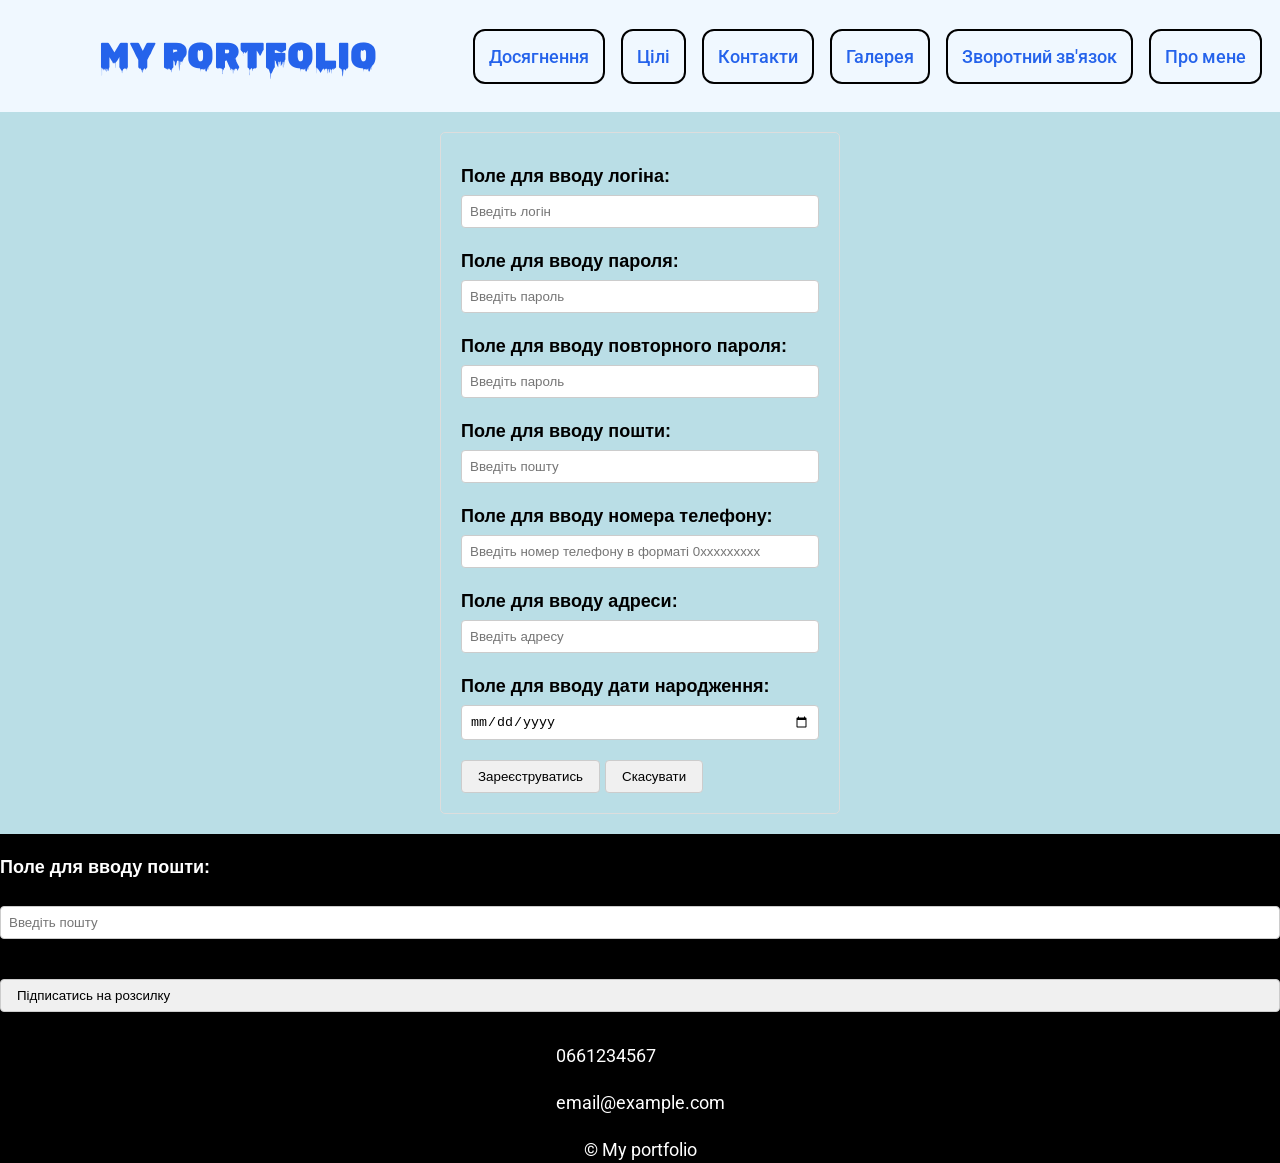
==== register.html @ 2ed063b2 "lab 6: HTML forms" ====
<!doctype html>
<html lang="zxx">
  <head>
    <meta charset="UTF-8" />
    <meta name="viewport" content="width=device-width, initial-scale=1.0" />
    <title>Моє портфоліо</title>

    <link rel="preconnect" href="https://fonts.googleapis.com" />
    <link rel="preconnect" href="https://fonts.gstatic.com" crossorigin />
    <link
      href="https://fonts.googleapis.com/css2?family=Roboto:ital,wght@0,100..900;1,100..900&family=Rubik+Wet+Paint&display=swap"
      rel="stylesheet"
    />

    <link rel="stylesheet" href="./assets/css/style.css" />
    <link rel="stylesheet" href="./assets/css/form.css" />
  </head>

  <body>
    <header class="header">
      <h1 class="text-logo">MY PORTFOLIO</h1>

      <input type="checkbox" id="menu-toggle" class="menu-toggle" hidden />
      <label for="menu-toggle" class="burger-menu">
        <span></span>
        <span></span>
        <span></span>
      </label>

      <ul class="nav-bar">
        <li class="nav-bar-item">
          <a href="#achievments" class="nav-bar-item-link"> Досягнення </a>
        </li>
        <li class="nav-bar-item">
          <a href="#targets" class="nav-bar-item-link">Цілі</a>
        </li>
        <li class="nav-bar-item">
          <a href="#contacts" class="nav-bar-item-link"> Контакти </a>
        </li>
        <li class="nav-bar-item">
          <a href="#gallery" class="nav-bar-item-link"> Галерея </a>
        </li>
        <li class="nav-bar-item">
          <a href="#feedback" class="nav-bar-item-link"> Зворотний зв'язок </a>
        </li>
        <li class="nav-bar-item">
          <a href="#about" class="nav-bar-item-link"> Про мене </a>
        </li>
      </ul>
    </header>

    <main>
      <!-- Тут буде реалізована форма реєстрації на сайті, яка буде містити наступні поля:
        1. Поле для вводу логіна
        2. Поле для вводу пароля
        3. Поле для вводу повторного пароля
        4. Поле для вводу пошти
        5. Поле для вводу номера телефону
        6. Поле для вводу адреси
        7. Поле для вводу дати народження
        8. Кнопка "Зареєструватись"
        9. Кнопка "Скасувати"
        -->

      <form>
        <label for="login"> Поле для вводу логіна: </label>
        <input
          type="text"
          name="login"
          id="login"
          placeholder="Введіть логін"
          required
          minlength="4"
          maxlength="16"
          pattern="[a-zA-Z0-9]+"
          title="Логін повинен містити від 4 до 16 символів, включаючи букви та цифри"
        />

        <label for="password"> Поле для вводу пароля: </label>
        <input
          type="password"
          name="password"
          id="password"
          placeholder="Введіть пароль"
          required
          minlength="6"
          maxlength="32"
          pattern="(?=.*\d)(?=.*[a-z])(?=.*[A-Z]).{6,32}$"
          title="Пароль повинен містити від 6 до 32 символів, включаючи букви та цифри"
        />

        <label for="password-repeat"> Поле для вводу повторного пароля: </label>
        <input
          type="password"
          name="password-repeat"
          id="password-repeat"
          placeholder="Введіть пароль"
          required
          minlength="6"
          maxlength="32"
          pattern="(?=.*\d)(?=.*[a-z])(?=.*[A-Z]).{6,32}$"
          title="Пароль повинен містити від 6 до 32 символів, включаючи букви та цифри"
        />

        <label for="email"> Поле для вводу пошти: </label>
        <input
          type="email"
          name="email"
          id="email"
          placeholder="Введіть пошту"
          required
          pattern="[a-z0-9._%+-]+@[a-z0-9.-]+\.[a-z]{2,}$"
          title="Введіть коректну електронну пошту"
        />

        <label for="phone"> Поле для вводу номера телефону: </label>
        <input
          type="tel"
          name="phone"
          id="phone"
          placeholder="Введіть номер телефону в форматі 0xxxxxxxxx"
          required
          pattern="[0-9]{10}"
          title="Введіть коректний номер телефону (тільки цифри)"
        />

        <label for="address"> Поле для вводу адреси: </label>
        <input
          type="text"
          name="address"
          id="address"
          placeholder="Введіть адресу"
          required
          minlength="6"
          maxlength="32"
          pattern="[a-zA-Z0-9]+"
          title="Адреса повинна містити від 6 до 32 символів, включаючи букви та цифри"
        />

        <label for="birthdate"> Поле для вводу дати народження: </label>
        <input
          type="date"
          name="birthdate"
          id="birthdate"
          placeholder="Введіть дату народження"
          required
        />

        <input type="button" value="Зареєструватись" />
        <input type="button" value="Скасувати" />
      </form>
    </main>

    <footer>
      <!-- форма опитування -->
      <form class="footer-form">
        <label for="email"> Поле для вводу пошти: </label>
        <input
          type="email"
          name="email"
          id="email"
          placeholder="Введіть пошту"
        />
        <input type="button" value="Підписатись на розсилку" />
      </form>

      <ul id="contacts">
        <li>0661234567</li>
        <li>email@example.com</li>
      </ul>

      <p class="copy">&copy; My portfolio</p>
    </footer>
  </body>
</html>
---- assets/css/style.css ----
:root {
  /* змінні, які можна використовувати в усьому документі */
  --primary-color: #2563eb;
  /* Ваш фірмовий синій */
  --primary-color-hover: #81a2ea;
  /* Ваш фірмовий синій при наведенні на елемент */
  --accent-color: #f59e0b;
  /* Акцентний помаранчевий */
  --footer-color: #000000;
  --footer-text-color: #ffffff;
}

* {
  margin: 0;
  /* скидаємо відступи */
  padding: 0;
  /* скидаємо відступи */
  box-sizing: border-box;
  /* робимо так, щоб відступи не впливали на розмір */
  text-decoration: none !important;
  /* скидаємо оформлення посилань */
  list-style: none !important;
  /* скидаємо оформлення списків */
  border: 0;
  /* скидаємо рамки */
  outline: none;
  /* скидаємо рамки */
  text-align: justify;
}

img {
  max-width: 100%;
  height: auto;
}


html {
  scroll-behavior: smooth;
}

body {
  font-family: "Roboto", sans-serif;
  font-size: 18px;
  line-height: 150%;
  background-color: #badee6;
  /* Для прикладу застосуємо фонове зображення */
  /* background-image: url("../img/bg.png"); */
  /* шлях до зображення */
  /* background-size: 200px 200px; */
  /* розмір зображення */
  /* background-repeat: repeat-y; */
  /* повторення зображення */
  /* background-position: center; */
  /* положення зображення */
  position: relative;
}

header {
  background-color: aliceblue;
}

.text-logo {
  font-family: "Rubik Wet Paint", system-ui;
  font-weight: 400;
  font-style: normal;
  line-height: 200%;
  text-wrap: nowrap;
}

.text-simple {
  font-family: "Roboto", sans-serif;
  font-optical-sizing: auto;
  font-weight: 400;
  font-style: normal;
  font-variation-settings: "wdth" 100;
}

.text-simple-bold {
  font-family: "Roboto", sans-serif;
  font-optical-sizing: auto;
  font-weight: 700;
  font-style: normal;
  font-variation-settings: "wdth" 100;
}

h1,
h2,
h3 {
  text-align: center;
  color: var(--primary-color);
  margin: 10px auto;
}

section {
  display: grid;
  grid-template-columns: 1fr 1fr 1fr;
  gap: 20px;
  max-width: 1000px;
  width: 100%;
  padding: 0 20px;
  margin: 20px auto;
}

article {
  outline: 2px solid black;
  padding: 12px 14px;
  border-radius: 10px;
  background-color: lightcyan;
}

.text-block {
  /* блок з текстом */
  margin-top: 10px;
  margin-bottom: 10px;
}

.banner {
  width: 100%;

}

.banner img {
  width: 100%;
  height: 200px;
  object-fit: cover;
}

button {
  padding: 12px 14px;
  border-radius: 10px;
  background-color: var(--primary-color);
  color: white;
  cursor: pointer;
}

button:hover {
  background-color: var(--primary-color-hover);
}

.header {
  display: flex;
  flex-direction: row;
  flex-wrap: wrap;
  justify-content: space-between;
  align-items: center;
  gap: 20px;
  padding: 10px 20px;
  position: relative;
}

.burger-menu {
  display: none;
  flex-direction: column;
  gap: 5px;
  cursor: pointer;
  z-index: 100;
}

.burger-menu span {
  width: 30px;
  height: 3px;
  background-color: var(--primary-color);
  border-radius: 2px;
  transition: all 0.3s ease;
}


.nav-bar {
  display: flex;
  flex-direction: row;
  flex-wrap: wrap;
  align-content: center;
  gap: 20px;
}

.nav-bar-item {
  padding: 12px 14px;
  outline: 2px solid black;
  border-radius: 10px;
  transition: all 0.3s ease;
}

.nav-bar-item-link {
  color: var(--primary-color);
  font-weight: 500;
}


.nav-bar-item:hover {
  box-shadow: 0px 4px 6px -1px rgba(0, 0, 0, 0.1);
  background-color: var(--primary-color);
}

.nav-bar-item:hover .nav-bar-item-link {
  color: var(--footer-text-color) !important;
}


footer {
  display: flex;
  flex-direction: column;
  justify-content: space-between;
  gap: 20px;
  background-color: var(--footer-color);
  color: var(--footer-text-color);
  text-align: center;
}

.footer-form {
  max-width: 300px;
  width: 100%;
  margin: 20px auto;
  display: flex;
  flex-direction: column;
  justify-content: space-between;
  gap: 20px;
}

input {
  padding: 12px 14px;
  border-radius: 10px;
  cursor: pointer;
}

#contacts {
  text-align: center;
  margin: 0 auto;
  display: flex;
  flex-direction: column;
  justify-content: space-between;
  gap: 20px;
}

.copy {
  margin: 0 auto;
}

#gallery img {
  width: 100%;
  transform: scale(0.95);
  object-fit: cover;
}

#gallery img:hover {
  transform: scale(1.0);
  transition: all 0.5s ease;
  box-shadow: 5px 10px 8px 0px #301111;
}



@media (max-width: 1200px) {
  section {
    grid-template-columns: 1fr 1fr;
  }

  /* Показуємо іконку бургера (три лінії), яка на десктопі була прихована */
  .burger-menu {
    display: flex;
  }

  /* Стилізація випадаючого меню для мобільних пристроїв */
  .nav-bar {
    display: none;
    /* Ховаємо меню за замовчуванням */
    position: absolute;
    /* Позиціонуємо відносно шапки (header) */
    top: 100%;
    /* Розміщуємо рівно під шапкою */
    left: 0;
    width: 100%;
    /* Розтягуємо на всю ширину екрана */
    background-color: aliceblue;
    flex-direction: column;
    /* Елементи меню стають один під одним */
    align-items: stretch;
    /* Елементи розтягуються на всю ширину */
    padding: 20px;
    gap: 10px;
    box-shadow: 0px 10px 15px -3px rgba(0, 0, 0, 0.1);
    /* Тінь знизу для ефекту накладання */
    z-index: 99;
    /* Щоб меню було поверх іншого контенту */
  }

  /* ГОЛОВНА ЛОГІКА: якщо чекбокс натиснутий (checked), показуємо список .nav-bar */
  #menu-toggle:checked~.nav-bar {
    display: flex;
  }

  /* Кожен пункт меню на мобільних пристроях займає всю ширину */
  .nav-bar-item {
    width: 100%;
    text-align: center;
  }

  /* АНІМАЦІЯ ІКОНКИ БУРГЕРА ПРИ ВІДКРИТТІ: */

  /* 1. Верхня лінія повертається на 45 градусів і зміщується, стаючи частиною "X" */
  #menu-toggle:checked+.burger-menu span:nth-child(1) {
    transform: rotate(45deg) translate(5px, 5px);
  }

  /* 2. Середня лінія зникає */
  #menu-toggle:checked+.burger-menu span:nth-child(2) {
    opacity: 0;
  }

  /* 3. Нижня лінія повертається на -45 градусів, завершуючи символ "X" */
  #menu-toggle:checked+.burger-menu span:nth-child(3) {
    transform: rotate(-45deg) translate(7px, -7px);
  }
}


@media (max-width: 600px) {
  section {
    grid-template-columns: 1fr;
  }

  .banner {
    display: none;
  }

  .nav-bar-item {
    padding: 6px 7px;
  }

}
---- assets/css/form.css ----
form {
  max-width: 400px;
  margin: 20px auto;
  padding: 20px;
  border: 1px solid #ddd;
  border-radius: 5px;
  font-family: sans-serif;
}

label {
  display: block;
  margin-top: 10px;
  margin-bottom: 5px;
  font-weight: 600;
}

input[type="text"],
input[type="password"],
input[type="email"],
input[type="tel"],
input[type="date"] {
  width: 100%;
  padding: 8px;
  margin-bottom: 10px;
  border: 1px solid #ccc;
  border-radius: 4px;
  box-sizing: border-box;
}

input[type="button"] {
  margin-top: 10px;
  padding: 8px 16px;
  cursor: pointer;
  border: 1px solid #ccc;
  background-color: #f0f0f0;
  border-radius: 4px;
}

input[type="button"]:hover {
  background-color: #e0e0e0;
}

.footer-form {
  max-width: 100%;
  margin: 10px 0;
  border: none;
  padding: 0;
}
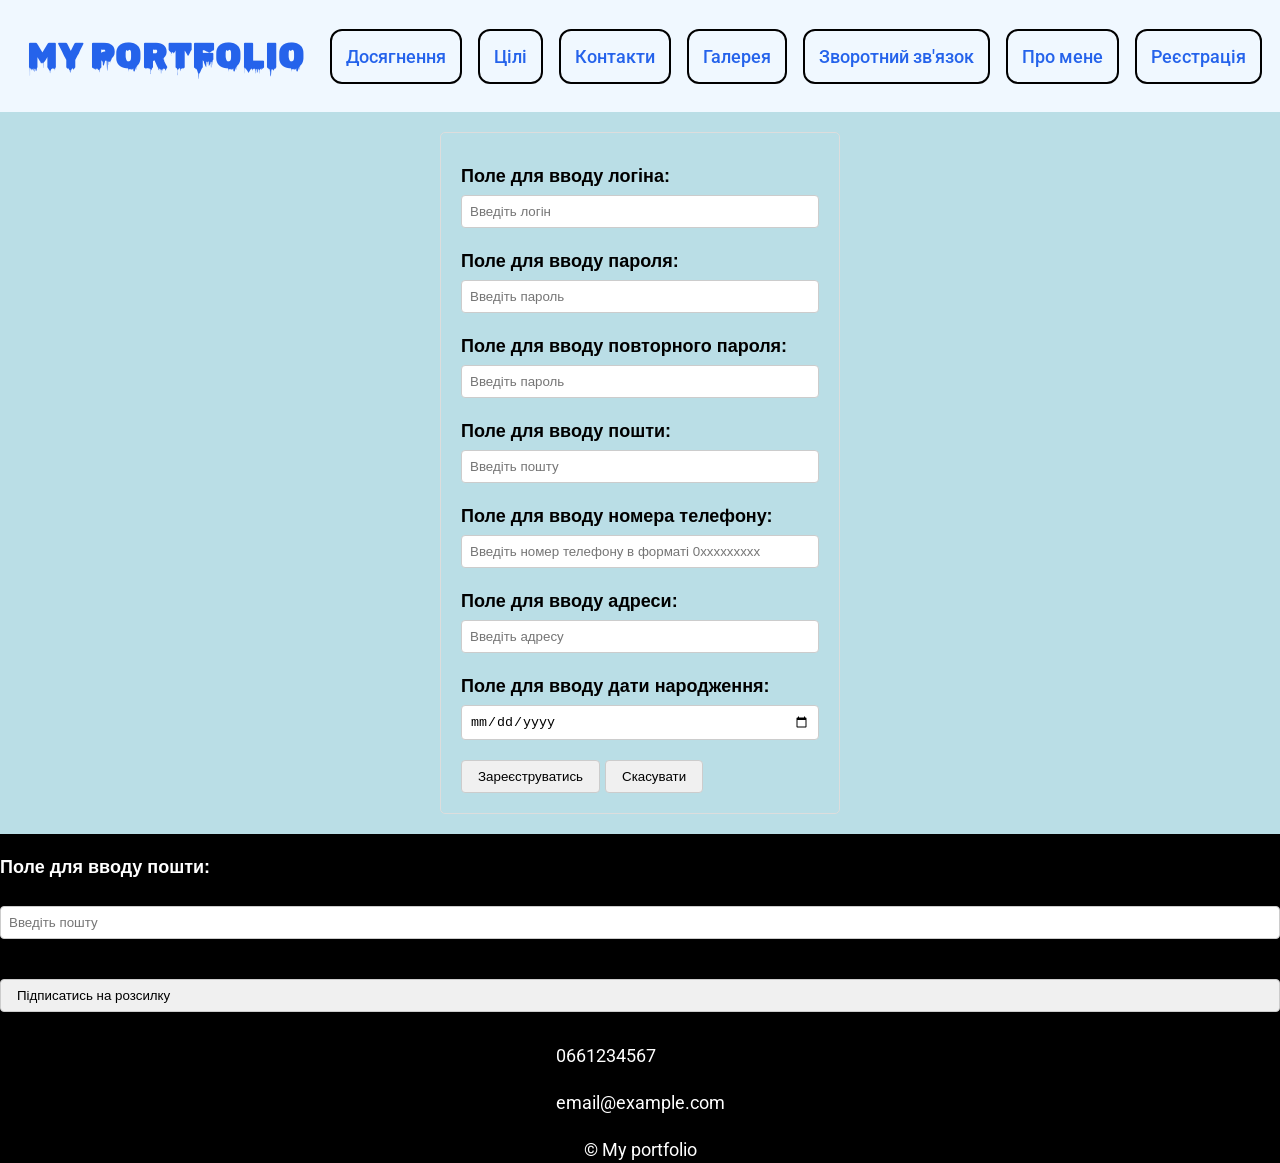
==== commit 760e7637: "lab 6: HTML forms" ====
--- a/register.html
+++ b/register.html
@@ -45,6 +45,9 @@
         </li>
         <li class="nav-bar-item">
           <a href="#about" class="nav-bar-item-link"> Про мене </a>
+        </li>
+        <li class="nav-bar-item">
+          <a href="./register.html" class="nav-bar-item-link"> Реєстрація </a>
         </li>
       </ul>
     </header>
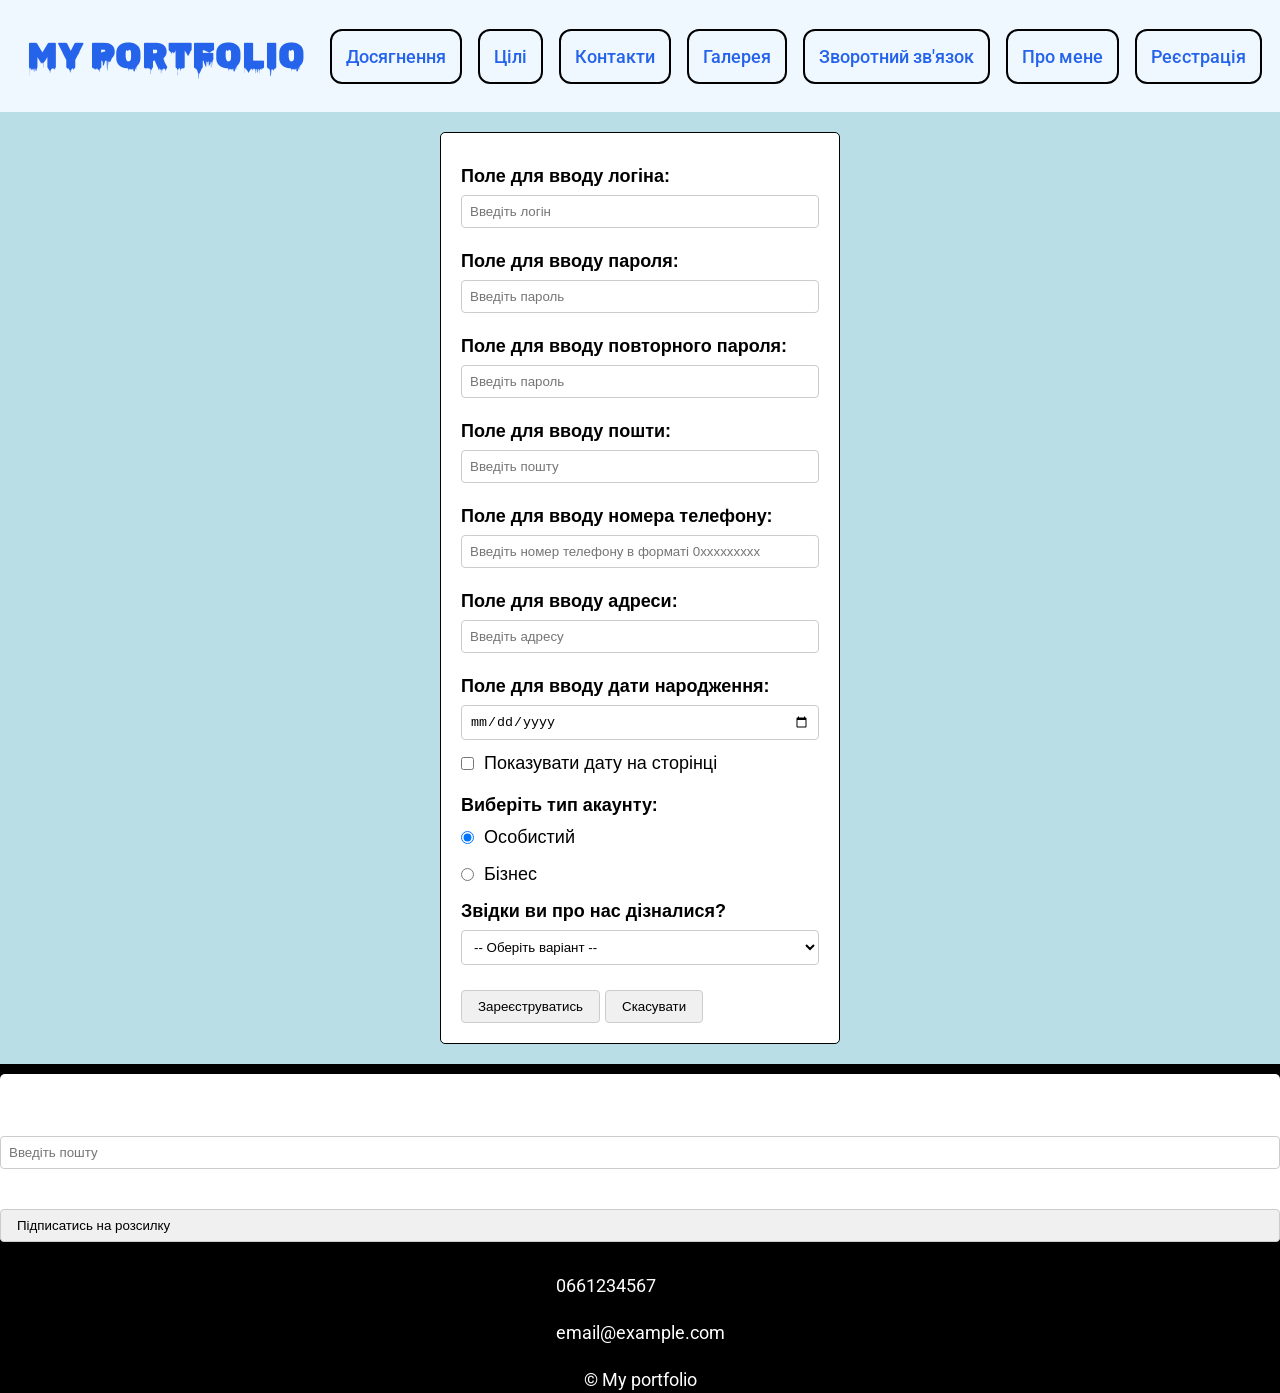
==== commit 526a21d6: "lab 6: HTML forms" ====
--- a/register.html
+++ b/register.html
@@ -149,6 +149,31 @@
           required
         />
 
+        <div class="checkbox-group">
+          <input type="checkbox" name="show-date" id="show-date" />
+          <label for="show-date">Показувати дату на сторінці</label>
+        </div>
+
+        <p>Виберіть тип акаунту:</p>
+        <div class="radio-group">
+          <input type="radio" name="account-type" id="personal" value="personal" checked />
+          <label for="personal">Особистий</label>
+        </div>
+        <div class="radio-group">
+          <input type="radio" name="account-type" id="business" value="business" />
+          <label for="business">Бізнес</label>
+        </div>
+
+        <label for="source">Звідки ви про нас дізналися?</label>
+        <select name="source" id="source">
+          <option value="none">-- Оберіть варіант --</option>
+          <option value="friends">Від друзів</option>
+          <option value="social">Соцмережі</option>
+          <option value="ads">Реклама</option>
+          <option value="other">Інше</option>
+        </select>
+
+
         <input type="button" value="Зареєструватись" />
         <input type="button" value="Скасувати" />
       </form>
--- a/assets/css/form.css
+++ b/assets/css/form.css
@@ -2,9 +2,10 @@
   max-width: 400px;
   margin: 20px auto;
   padding: 20px;
-  border: 1px solid #ddd;
+  border: 1px solid #000000;
   border-radius: 5px;
   font-family: sans-serif;
+  background-color: #ffffff;
 }
 
 label {
@@ -46,3 +47,40 @@
   border: none;
   padding: 0;
 }
+
+select {
+  width: 100%;
+  padding: 8px;
+  margin-bottom: 15px;
+  border: 1px solid #ccc;
+  border-radius: 4px;
+  background-color: white;
+}
+
+.checkbox-group,
+.radio-group {
+  display: flex;
+  align-items: center;
+  margin-bottom: 10px;
+}
+
+.checkbox-group input,
+.radio-group input {
+  margin-right: 10px;
+  margin-top: 0;
+  width: auto;
+}
+
+.checkbox-group label,
+.radio-group label {
+  display: inline;
+  margin-top: 0;
+  margin-bottom: 0;
+  font-weight: normal;
+}
+
+form p {
+  margin-top: 15px;
+  margin-bottom: 5px;
+  font-weight: 600;
+}
